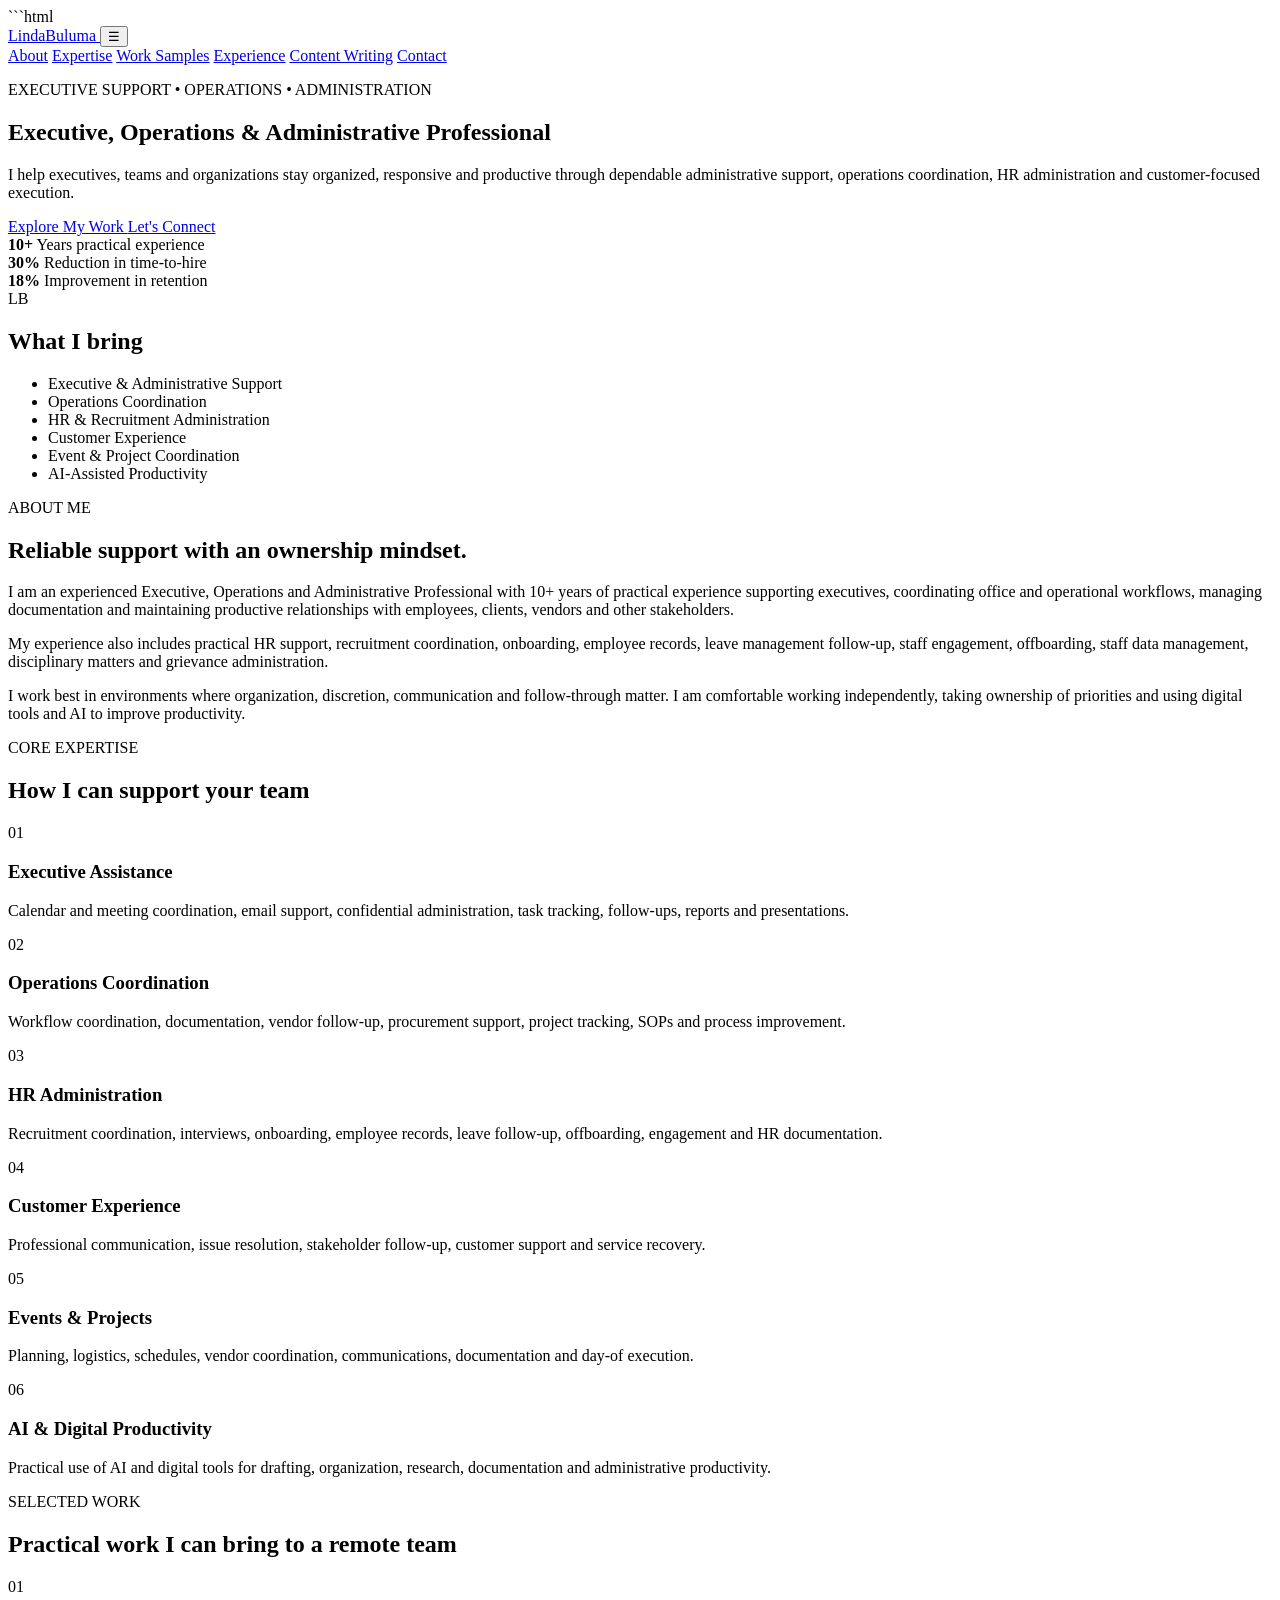
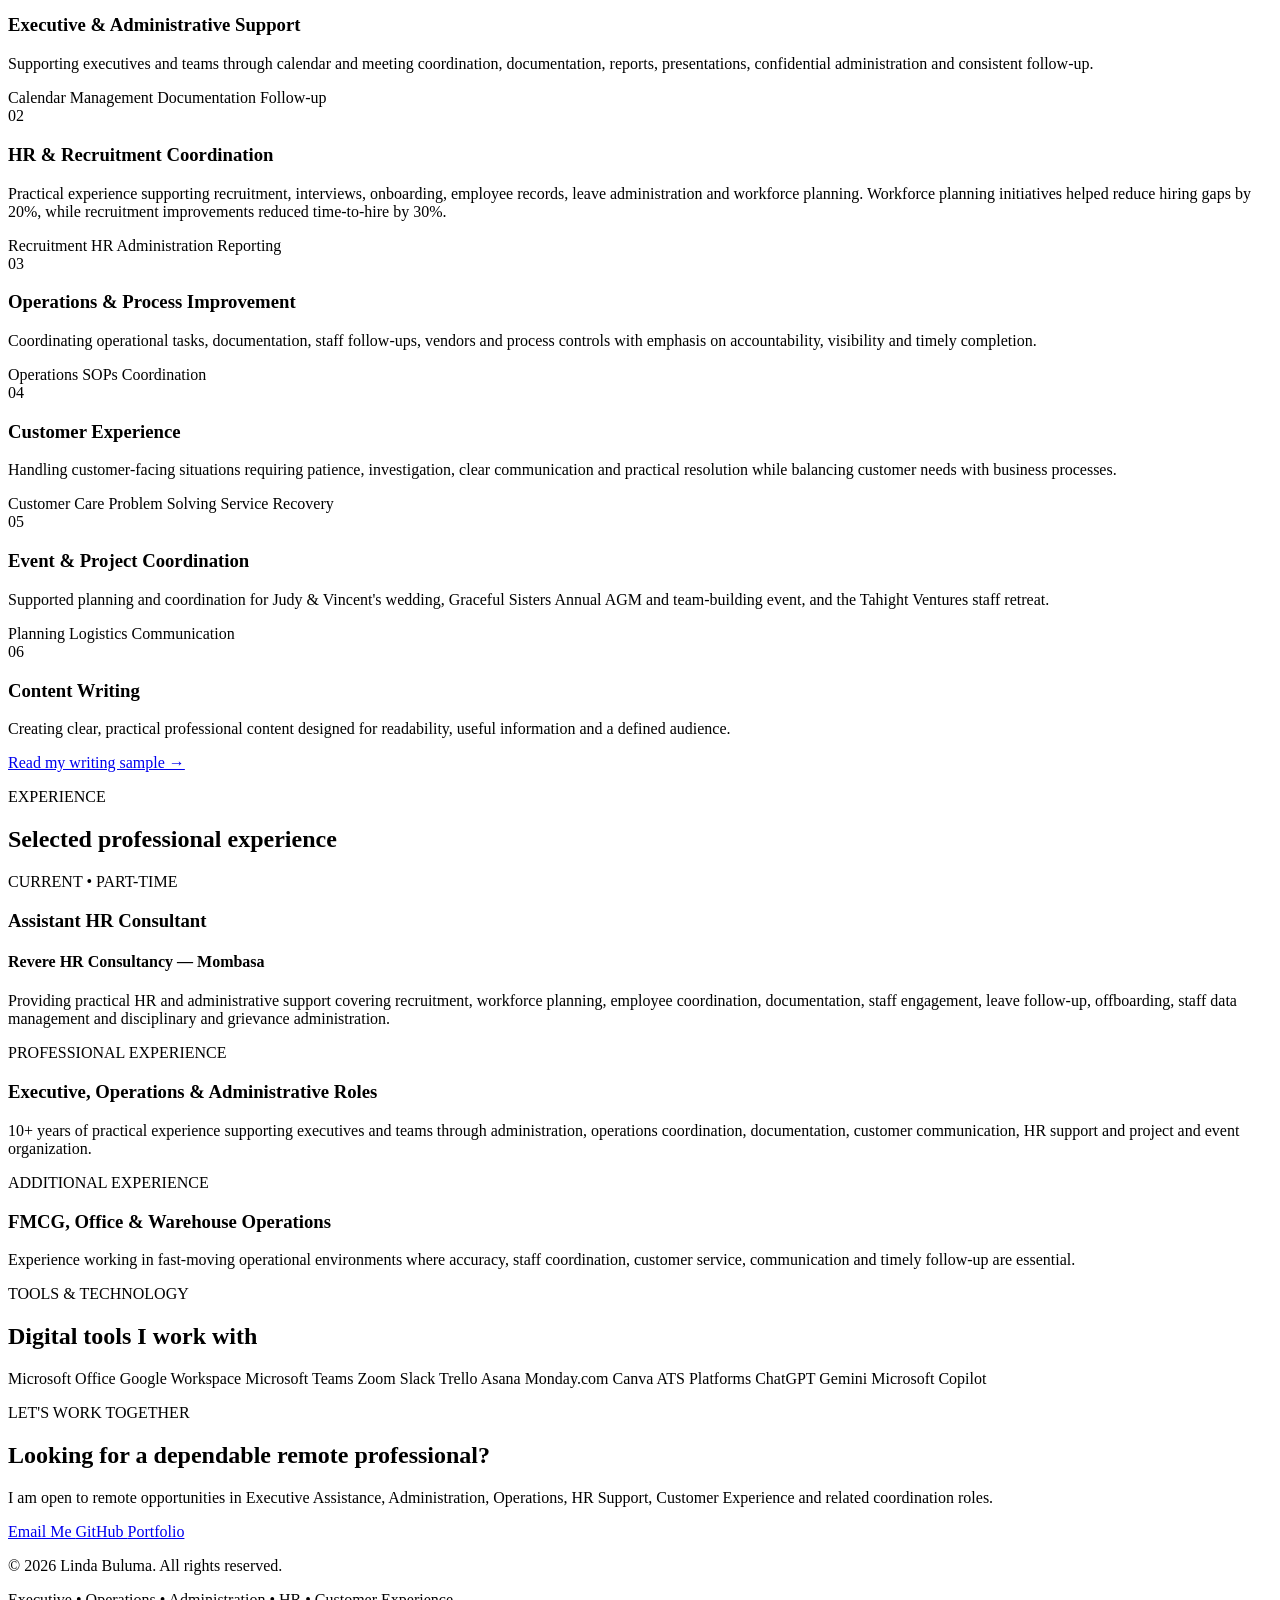
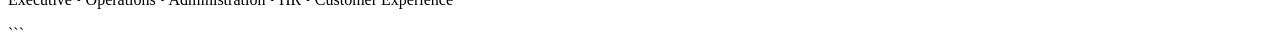
==== index.html @ 34885c35 "Main Portfolio This commit adds a new HTML file for Linda Buluma's professional portfolio, including" ====
```html
<!DOCTYPE html>
<html lang="en">
<head>
  <meta charset="UTF-8">
  <meta name="viewport" content="width=device-width, initial-scale=1.0">

  <meta name="description" content="Linda Buluma — Executive, Operations and Administrative Professional with 10+ years of practical experience in executive support, administration, HR coordination, operations and customer experience.">

  <meta name="author" content="Linda Buluma">

  <title>Linda Buluma | Executive, Operations & Administrative Professional</title>

  <link rel="stylesheet" href="style.css">
</head>

<body>

<header class="site-header">

  <nav class="nav container">

    <a href="index.html" class="logo">
      Linda<span>Buluma</span>
    </a>

    <button class="menu-toggle" aria-label="Open navigation">
      ☰
    </button>

    <div class="nav-links">

      <a href="#about">About</a>

      <a href="#expertise">Expertise</a>

      <a href="#work">Work Samples</a>

      <a href="#experience">Experience</a>

      <a href="content-writing.html">Content Writing</a>

      <a href="#contact" class="nav-cta">Contact</a>

    </div>

  </nav>

</header>


<main>

<!-- HERO -->

<section class="hero">

  <div class="container hero-grid">

    <div class="hero-content">

      <p class="eyebrow">
        EXECUTIVE SUPPORT • OPERATIONS • ADMINISTRATION
      </p>

      <h1>
        Executive, Operations & Administrative Professional
      </h1>

      <p class="hero-text">

        I help executives, teams and organizations stay organized,
        responsive and productive through dependable administrative
        support, operations coordination, HR administration and
        customer-focused execution.

      </p>

      <div class="button-row">

        <a href="#work" class="btn primary">
          Explore My Work
        </a>

        <a href="#contact" class="btn secondary">
          Let's Connect
        </a>

      </div>


      <div class="hero-stats">

        <div>
          <strong>10+</strong>
          <span>Years practical experience</span>
        </div>

        <div>
          <strong>30%</strong>
          <span>Reduction in time-to-hire</span>
        </div>

        <div>
          <strong>18%</strong>
          <span>Improvement in retention</span>
        </div>

      </div>

    </div>


    <div class="hero-card">

      <div class="profile-mark">
        LB
      </div>

      <h2>
        What I bring
      </h2>

      <ul class="check-list">

        <li>Executive & Administrative Support</li>

        <li>Operations Coordination</li>

        <li>HR & Recruitment Administration</li>

        <li>Customer Experience</li>

        <li>Event & Project Coordination</li>

        <li>AI-Assisted Productivity</li>

      </ul>

    </div>

  </div>

</section>


<!-- ABOUT -->

<section id="about" class="section">

  <div class="container two-column">

    <div>

      <p class="eyebrow">
        ABOUT ME
      </p>

      <h2>
        Reliable support with an ownership mindset.
      </h2>

    </div>


    <div class="prose">

      <p>

        I am an experienced Executive, Operations and Administrative
        Professional with 10+ years of practical experience supporting
        executives, coordinating office and operational workflows,
        managing documentation and maintaining productive relationships
        with employees, clients, vendors and other stakeholders.

      </p>

      <p>

        My experience also includes practical HR support, recruitment
        coordination, onboarding, employee records, leave management
        follow-up, staff engagement, offboarding, staff data management,
        disciplinary matters and grievance administration.

      </p>

      <p>

        I work best in environments where organization, discretion,
        communication and follow-through matter. I am comfortable
        working independently, taking ownership of priorities and using
        digital tools and AI to improve productivity.

      </p>

    </div>

  </div>

</section>


<!-- EXPERTISE -->

<section id="expertise" class="section alt">

  <div class="container">

    <p class="eyebrow">
      CORE EXPERTISE
    </p>

    <h2>
      How I can support your team
    </h2>


    <div class="cards">


      <article class="card">

        <span class="card-number">01</span>

        <h3>
          Executive Assistance
        </h3>

        <p>

          Calendar and meeting coordination, email support,
          confidential administration, task tracking, follow-ups,
          reports and presentations.

        </p>

      </article>


      <article class="card">

        <span class="card-number">02</span>

        <h3>
          Operations Coordination
        </h3>

        <p>

          Workflow coordination, documentation, vendor follow-up,
          procurement support, project tracking, SOPs and process
          improvement.

        </p>

      </article>


      <article class="card">

        <span class="card-number">03</span>

        <h3>
          HR Administration
        </h3>

        <p>

          Recruitment coordination, interviews, onboarding,
          employee records, leave follow-up, offboarding,
          engagement and HR documentation.

        </p>

      </article>


      <article class="card">

        <span class="card-number">04</span>

        <h3>
          Customer Experience
        </h3>

        <p>

          Professional communication, issue resolution,
          stakeholder follow-up, customer support and service
          recovery.

        </p>

      </article>


      <article class="card">

        <span class="card-number">05</span>

        <h3>
          Events & Projects
        </h3>

        <p>

          Planning, logistics, schedules, vendor coordination,
          communications, documentation and day-of execution.

        </p>

      </article>


      <article class="card">

        <span class="card-number">06</span>

        <h3>
          AI & Digital Productivity
        </h3>

        <p>

          Practical use of AI and digital tools for drafting,
          organization, research, documentation and administrative
          productivity.

        </p>

      </article>

    </div>

  </div>

</section>


<!-- WORK SAMPLES -->

<section id="work" class="section">

  <div class="container">

    <p class="eyebrow">
      SELECTED WORK
    </p>

    <h2>
      Practical work I can bring to a remote team
    </h2>


    <div class="work-grid">


      <article class="work-card">

        <span class="work-number">
          01
        </span>

        <h3>
          Executive & Administrative Support
        </h3>

        <p>

          Supporting executives and teams through calendar and meeting
          coordination, documentation, reports, presentations,
          confidential administration and consistent follow-up.

        </p>

        <div class="tags">

          <span>Calendar Management</span>
          <span>Documentation</span>
          <span>Follow-up</span>

        </div>

      </article>


      <article class="work-card">

        <span class="work-number">
          02
        </span>

        <h3>
          HR & Recruitment Coordination
        </h3>

        <p>

          Practical experience supporting recruitment, interviews,
          onboarding, employee records, leave administration and
          workforce planning.

          Workforce planning initiatives helped reduce hiring gaps
          by 20%, while recruitment improvements reduced
          time-to-hire by 30%.

        </p>

        <div class="tags">

          <span>Recruitment</span>
          <span>HR Administration</span>
          <span>Reporting</span>

        </div>

      </article>


      <article class="work-card">

        <span class="work-number">
          03
        </span>

        <h3>
          Operations & Process Improvement
        </h3>

        <p>

          Coordinating operational tasks, documentation, staff
          follow-ups, vendors and process controls with emphasis
          on accountability, visibility and timely completion.

        </p>

        <div class="tags">

          <span>Operations</span>
          <span>SOPs</span>
          <span>Coordination</span>

        </div>

      </article>


      <article class="work-card">

        <span class="work-number">
          04
        </span>

        <h3>
          Customer Experience
        </h3>

        <p>

          Handling customer-facing situations requiring patience,
          investigation, clear communication and practical
          resolution while balancing customer needs with
          business processes.

        </p>

        <div class="tags">

          <span>Customer Care</span>
          <span>Problem Solving</span>
          <span>Service Recovery</span>

        </div>

      </article>


      <article class="work-card">

        <span class="work-number">
          05
        </span>

        <h3>
          Event & Project Coordination
        </h3>

        <p>

          Supported planning and coordination for Judy & Vincent's
          wedding, Graceful Sisters Annual AGM and team-building
          event, and the Tahight Ventures staff retreat.

        </p>

        <div class="tags">

          <span>Planning</span>
          <span>Logistics</span>
          <span>Communication</span>

        </div>

      </article>


      <article class="work-card">

        <span class="work-number">
          06
        </span>

        <h3>
          Content Writing
        </h3>

        <p>

          Creating clear, practical professional content designed
          for readability, useful information and a defined
          audience.

        </p>

        <a href="content-writing.html" class="text-link">
          Read my writing sample →
        </a>

      </article>


    </div>

  </div>

</section>


<!-- EXPERIENCE -->

<section id="experience" class="section alt">

  <div class="container">

    <p class="eyebrow">
      EXPERIENCE
    </p>

    <h2>
      Selected professional experience
    </h2>


    <div class="timeline">


      <article class="timeline-item">

        <div class="timeline-dot"></div>

        <div>

          <span class="date">
            CURRENT • PART-TIME
          </span>

          <h3>
            Assistant HR Consultant
          </h3>

          <h4>
            Revere HR Consultancy — Mombasa
          </h4>

          <p>

            Providing practical HR and administrative support covering
            recruitment, workforce planning, employee coordination,
            documentation, staff engagement, leave follow-up,
            offboarding, staff data management and disciplinary and
            grievance administration.

          </p>

        </div>

      </article>


      <article class="timeline-item">

        <div class="timeline-dot"></div>

        <div>

          <span class="date">
            PROFESSIONAL EXPERIENCE
          </span>

          <h3>
            Executive, Operations & Administrative Roles
          </h3>

          <p>

            10+ years of practical experience supporting executives
            and teams through administration, operations coordination,
            documentation, customer communication, HR support and
            project and event organization.

          </p>

        </div>

      </article>


      <article class="timeline-item">

        <div class="timeline-dot"></div>

        <div>

          <span class="date">
            ADDITIONAL EXPERIENCE
          </span>

          <h3>
            FMCG, Office & Warehouse Operations
          </h3>

          <p>

            Experience working in fast-moving operational environments
            where accuracy, staff coordination, customer service,
            communication and timely follow-up are essential.

          </p>

        </div>

      </article>


    </div>

  </div>

</section>


<!-- TOOLS -->

<section class="section">

  <div class="container">

    <p class="eyebrow">
      TOOLS & TECHNOLOGY
    </p>

    <h2>
      Digital tools I work with
    </h2>


    <div class="tool-list">

      <span>Microsoft Office</span>

      <span>Google Workspace</span>

      <span>Microsoft Teams</span>

      <span>Zoom</span>

      <span>Slack</span>

      <span>Trello</span>

      <span>Asana</span>

      <span>Monday.com</span>

      <span>Canva</span>

      <span>ATS Platforms</span>

      <span>ChatGPT</span>

      <span>Gemini</span>

      <span>Microsoft Copilot</span>

    </div>

  </div>

</section>


<!-- CONTACT -->

<section id="contact" class="contact-section">

  <div class="container contact-box">

    <div>

      <p class="eyebrow">
        LET'S WORK TOGETHER
      </p>

      <h2>
        Looking for a dependable remote professional?
      </h2>

      <p>

        I am open to remote opportunities in Executive Assistance,
        Administration, Operations, HR Support, Customer Experience
        and related coordination roles.

      </p>

    </div>


    <div class="contact-actions">

      <!-- Replace the email below with your actual professional email -->

      <a
        href="mailto:YOUR-EMAIL@example.com"
        class="btn primary"
      >
        Email Me
      </a>

      <a
        href="https://github.com/delightbuluma-byte"
        target="_blank"
        rel="noopener"
        class="btn secondary light"
      >
        GitHub
      </a>

      <a
        href="https://delightbuluma-byte.github.io/"
        target="_blank"
        rel="noopener"
        class="btn secondary light"
      >
        Portfolio
      </a>

    </div>

  </div>

</section>

</main>


<footer>

  <div class="container footer-inner">

    <p>
      © 2026 Linda Buluma. All rights reserved.
    </p>

    <p>
      Executive • Operations • Administration • HR • Customer Experience
    </p>

  </div>

</footer>


<script>

const menuToggle = document.querySelector(".menu-toggle");

const navLinks = document.querySelector(".nav-links");

menuToggle.addEventListener("click", function () {

  navLinks.classList.toggle("open");

});


document.querySelectorAll(".nav-links a").forEach(function(link) {

  link.addEventListener("click", function() {

    navLinks.classList.remove("open");

  });

});

</script>


</body>
</html>
```
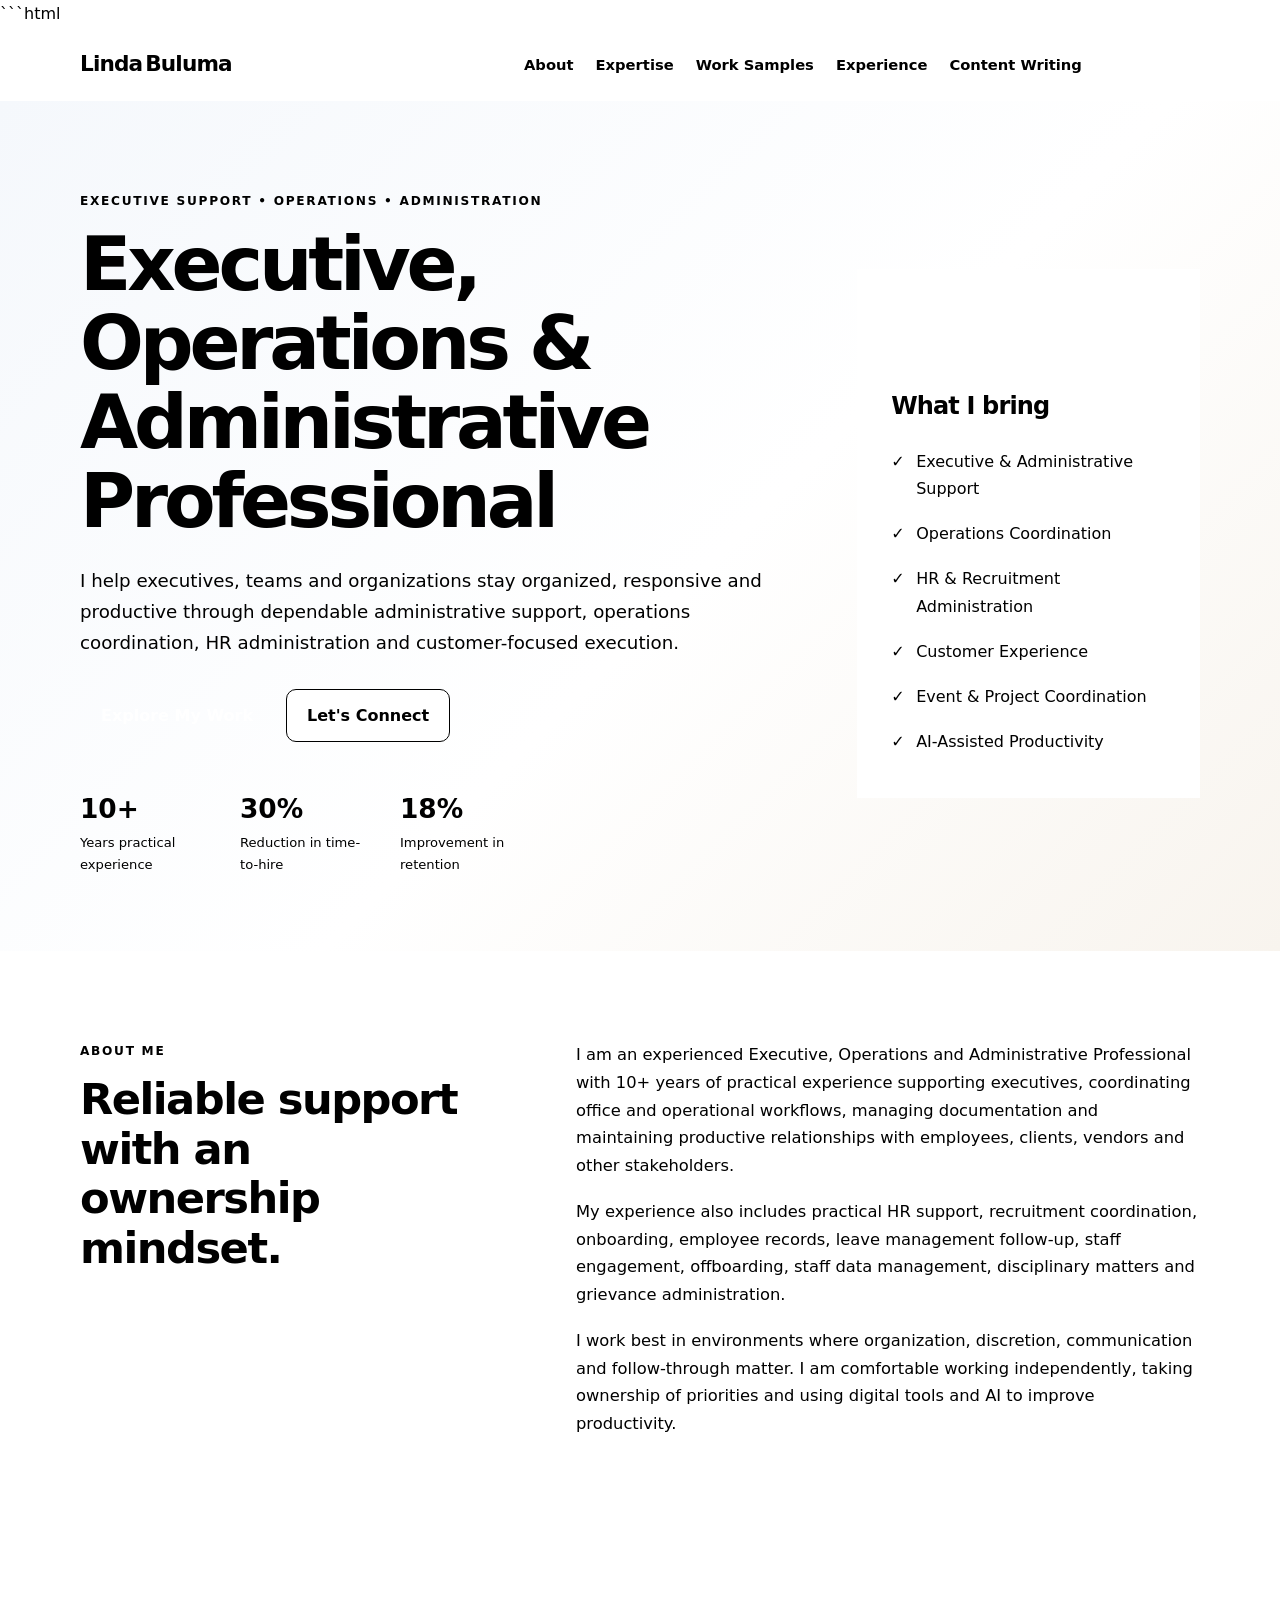
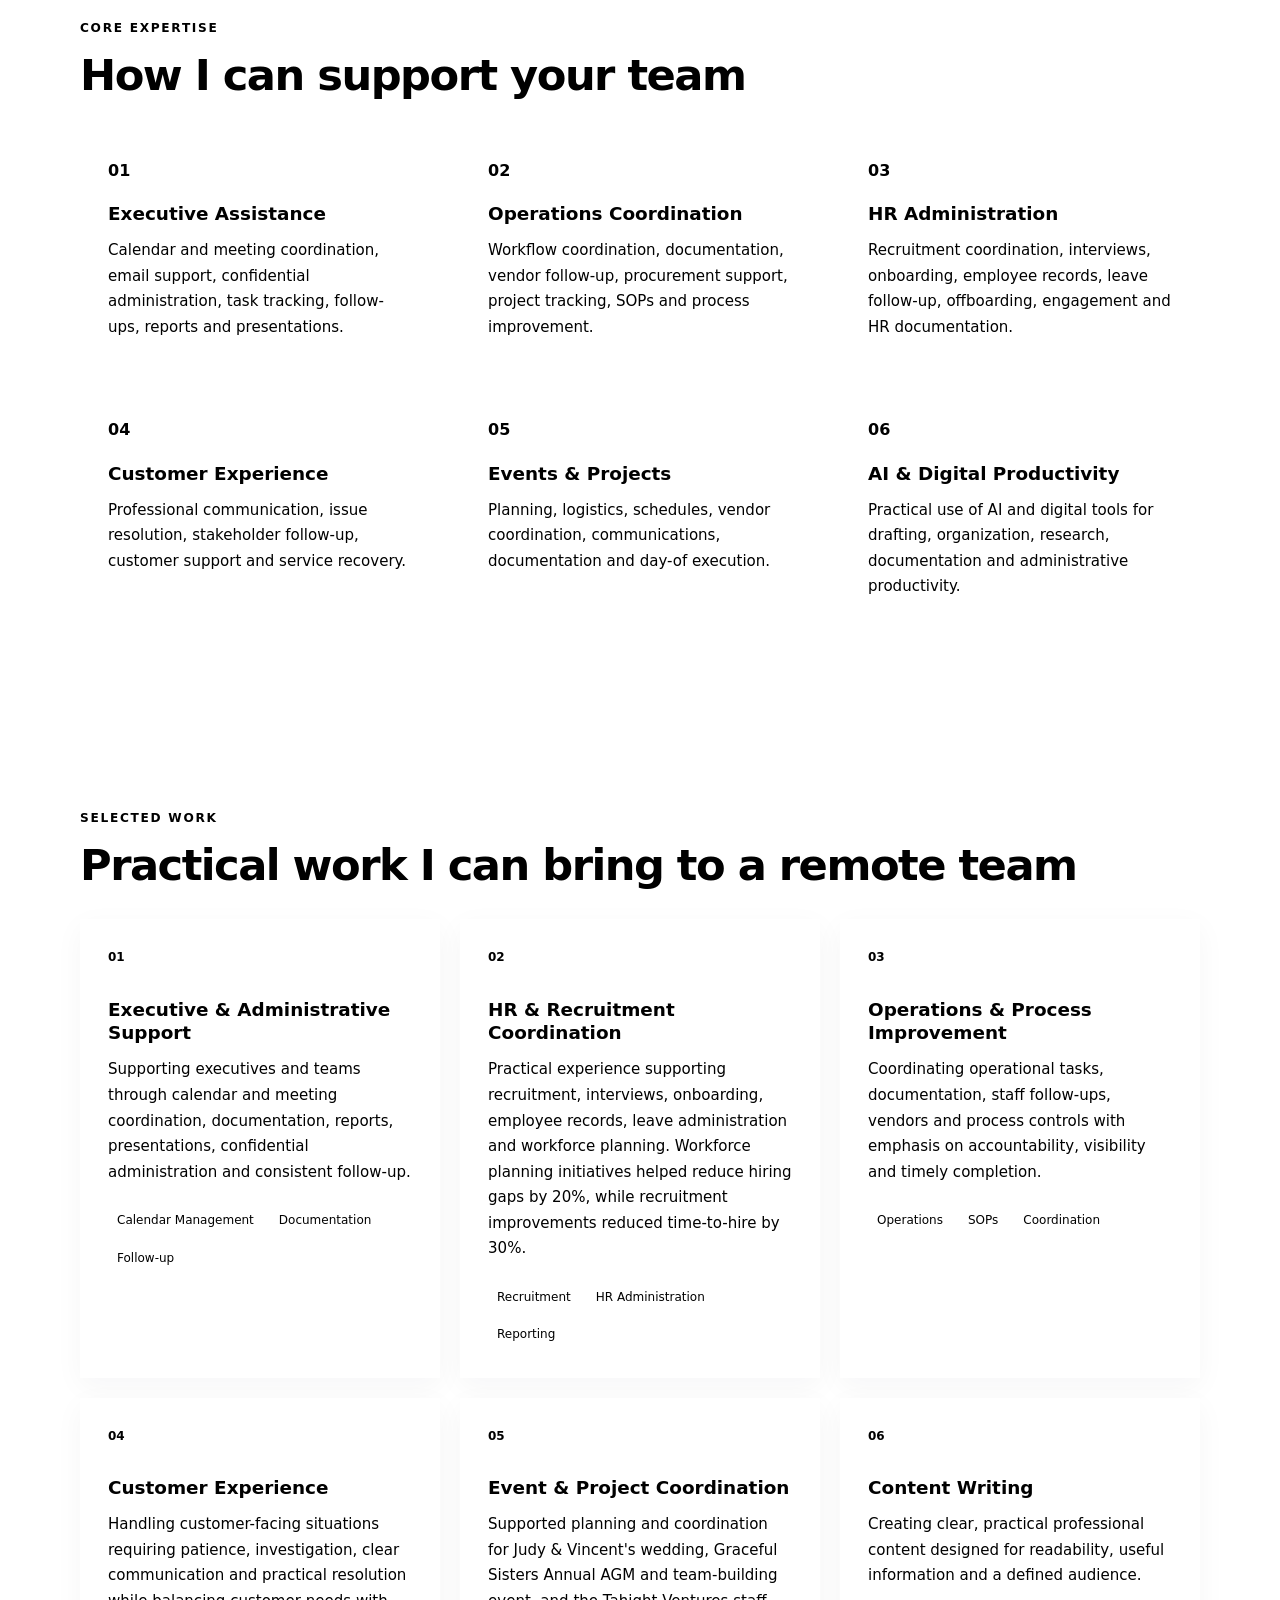
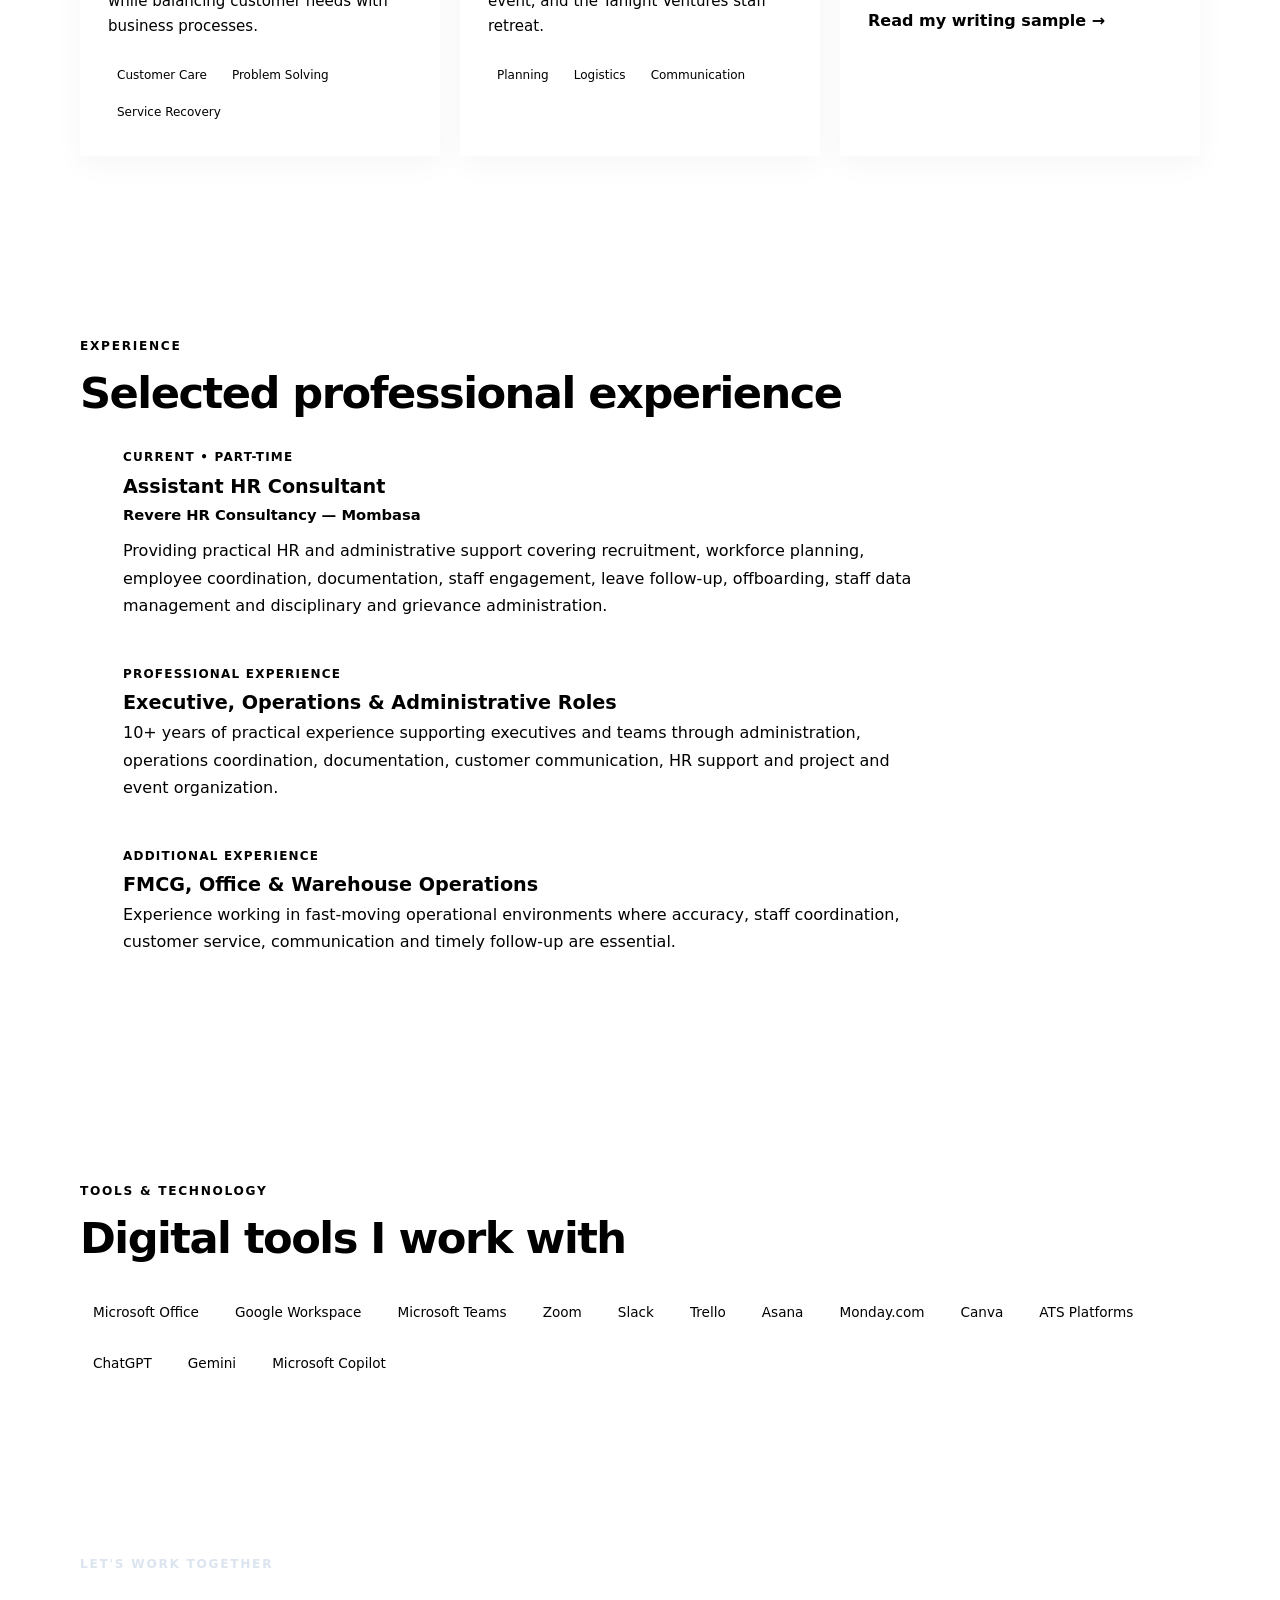
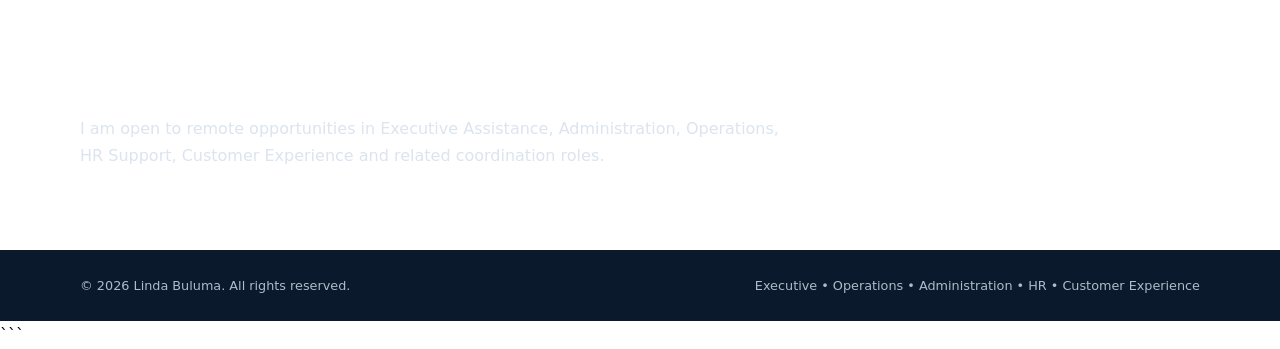
==== commit 4b2b9ac0: "Update email link to new address" ====
--- a/index.html
+++ b/index.html
@@ -732,7 +732,7 @@
       <!-- Replace the email below with your actual professional email -->
 
       <a
-        href="mailto:YOUR-EMAIL@example.com"
+        href="mailto:delightbuluma@gmail.com"
         class="btn primary"
       >
         Email Me
--- a/style.css
+++ b/style.css
@@ -0,0 +1,1247 @@
+```css
+/* =========================================
+   LINDA BULUMA PROFESSIONAL PORTFOLIO
+   GitHub Pages Ready
+========================================= */
+
+
+:root {
+
+  --navy: #10233f;
+
+  --blue: #1f4e79;
+
+  --accent: #c49a5a;
+
+  --ink: #172033;
+
+  --muted: #647084;
+
+  --light: #f5f7fa;
+
+  --white: #ffffff;
+
+  --border: #e4e8ee;
+
+  --shadow:
+    0 18px 50px rgba(16, 35, 63, 0.09);
+
+  --radius: 18px;
+
+}
+
+
+/* RESET */
+
+* {
+
+  box-sizing: border-box;
+
+  margin: 0;
+
+  padding: 0;
+
+}
+
+
+html {
+
+  scroll-behavior: smooth;
+
+}
+
+
+body {
+
+  font-family:
+    Inter,
+    ui-sans-serif,
+    system-ui,
+    -apple-system,
+    BlinkMacSystemFont,
+    "Segoe UI",
+    sans-serif;
+
+  color: var(--ink);
+
+  background: var(--white);
+
+  line-height: 1.7;
+
+}
+
+
+a {
+
+  color: inherit;
+
+  text-decoration: none;
+
+}
+
+
+.container {
+
+  width: min(
+    1120px,
+    calc(100% - 40px)
+  );
+
+  margin: 0 auto;
+
+}
+
+
+/* HEADER */
+
+.site-header {
+
+  position: sticky;
+
+  top: 0;
+
+  z-index: 100;
+
+  background:
+    rgba(255, 255, 255, 0.96);
+
+  backdrop-filter: blur(12px);
+
+  border-bottom:
+    1px solid var(--border);
+
+}
+
+
+.nav {
+
+  min-height: 74px;
+
+  display: flex;
+
+  align-items: center;
+
+  justify-content: space-between;
+
+  gap: 25px;
+
+}
+
+
+.logo {
+
+  font-size: 1.35rem;
+
+  font-weight: 800;
+
+  letter-spacing: -.04em;
+
+  color: var(--navy);
+
+}
+
+
+.logo span {
+
+  color: var(--accent);
+
+  margin-left: 3px;
+
+}
+
+
+.nav-links {
+
+  display: flex;
+
+  align-items: center;
+
+  gap: 22px;
+
+  font-size: .92rem;
+
+  font-weight: 600;
+
+}
+
+
+.nav-links a:hover {
+
+  color: var(--blue);
+
+}
+
+
+.nav-cta {
+
+  background: var(--navy);
+
+  color: white !important;
+
+  padding: 9px 16px;
+
+  border-radius: 999px;
+
+}
+
+
+.menu-toggle {
+
+  display: none;
+
+  background: none;
+
+  border: 0;
+
+  font-size: 1.5rem;
+
+  color: var(--navy);
+
+}
+
+
+/* HERO */
+
+.hero {
+
+  background:
+    linear-gradient(
+      135deg,
+      #f5f8fc 0%,
+      #ffffff 55%,
+      #f8f4ee 100%
+    );
+
+  padding: 90px 0 75px;
+
+}
+
+
+.hero-grid {
+
+  display: grid;
+
+  grid-template-columns:
+    1.35fr
+    .65fr;
+
+  gap: 65px;
+
+  align-items: center;
+
+}
+
+
+.eyebrow {
+
+  color: var(--blue);
+
+  font-weight: 800;
+
+  font-size: .76rem;
+
+  letter-spacing: .14em;
+
+  margin-bottom: 13px;
+
+}
+
+
+h1 {
+
+  color: var(--navy);
+
+  font-size:
+    clamp(
+      2.5rem,
+      6vw,
+      4.7rem
+    );
+
+  line-height: 1.05;
+
+  letter-spacing: -.055em;
+
+}
+
+
+h2 {
+
+  color: var(--navy);
+
+  font-size:
+    clamp(
+      1.9rem,
+      4vw,
+      2.7rem
+    );
+
+  line-height: 1.15;
+
+  letter-spacing: -.035em;
+
+  margin-bottom: 28px;
+
+}
+
+
+h3 {
+
+  color: var(--navy);
+
+  line-height: 1.3;
+
+}
+
+
+.hero-text {
+
+  max-width: 730px;
+
+  font-size: 1.14rem;
+
+  color: var(--muted);
+
+  margin: 25px 0 30px;
+
+}
+
+
+.button-row {
+
+  display: flex;
+
+  gap: 12px;
+
+  flex-wrap: wrap;
+
+}
+
+
+.btn {
+
+  display: inline-block;
+
+  padding: 12px 20px;
+
+  border-radius: 10px;
+
+  font-weight: 800;
+
+  border: 1px solid transparent;
+
+  transition: .2s ease;
+
+}
+
+
+.btn:hover {
+
+  transform:
+    translateY(-2px);
+
+}
+
+
+.primary {
+
+  background: var(--navy);
+
+  color: white;
+
+}
+
+
+.secondary {
+
+  background: white;
+
+  color: var(--navy);
+
+  border-color: var(--border);
+
+}
+
+
+.secondary.light {
+
+  background: transparent;
+
+  color: white;
+
+  border-color:
+    rgba(255,255,255,.35);
+
+}
+
+
+.hero-stats {
+
+  display: flex;
+
+  gap: 30px;
+
+  flex-wrap: wrap;
+
+  margin-top: 45px;
+
+}
+
+
+.hero-stats div {
+
+  display: flex;
+
+  flex-direction: column;
+
+}
+
+
+.hero-stats strong {
+
+  font-size: 1.65rem;
+
+  color: var(--navy);
+
+}
+
+
+.hero-stats span {
+
+  color: var(--muted);
+
+  font-size: .82rem;
+
+  max-width: 130px;
+
+}
+
+
+/* HERO CARD */
+
+.hero-card {
+
+  background: white;
+
+  border:
+    1px solid var(--border);
+
+  border-radius: var(--radius);
+
+  padding: 34px;
+
+  box-shadow: var(--shadow);
+
+}
+
+
+.profile-mark {
+
+  width: 70px;
+
+  height: 70px;
+
+  display: grid;
+
+  place-items: center;
+
+  border-radius: 50%;
+
+  background: var(--navy);
+
+  color: white;
+
+  font-weight: 900;
+
+  font-size: 1.25rem;
+
+  margin-bottom: 20px;
+
+}
+
+
+.hero-card h2 {
+
+  font-size: 1.5rem;
+
+  margin-bottom: 18px;
+
+}
+
+
+.check-list {
+
+  list-style: none;
+
+}
+
+
+.check-list li {
+
+  padding:
+    9px 0 9px 25px;
+
+  position: relative;
+
+  color: var(--muted);
+
+}
+
+
+.check-list li::before {
+
+  content: "✓";
+
+  position: absolute;
+
+  left: 0;
+
+  color: var(--accent);
+
+  font-weight: 900;
+
+}
+
+
+/* SECTIONS */
+
+.section {
+
+  padding: 90px 0;
+
+}
+
+
+.alt {
+
+  background: var(--light);
+
+}
+
+
+.two-column {
+
+  display: grid;
+
+  grid-template-columns:
+    .8fr
+    1.2fr;
+
+  gap: 80px;
+
+}
+
+
+.prose {
+
+  color: var(--muted);
+
+  font-size: 1.02rem;
+
+}
+
+
+.prose p + p {
+
+  margin-top: 18px;
+
+}
+
+
+/* EXPERTISE CARDS */
+
+.cards {
+
+  display: grid;
+
+  grid-template-columns:
+    repeat(3, 1fr);
+
+  gap: 20px;
+
+}
+
+
+.card {
+
+  background: white;
+
+  border:
+    1px solid var(--border);
+
+  border-radius: var(--radius);
+
+  padding: 28px;
+
+  min-height: 235px;
+
+}
+
+
+.card-number {
+
+  display: inline-block;
+
+  color: var(--accent);
+
+  font-weight: 900;
+
+  margin-bottom: 18px;
+
+}
+
+
+.card h3 {
+
+  margin-bottom: 12px;
+
+  font-size: 1.15rem;
+
+}
+
+
+.card p {
+
+  color: var(--muted);
+
+  font-size: .94rem;
+
+}
+
+
+/* WORK */
+
+.work-grid {
+
+  display: grid;
+
+  grid-template-columns:
+    repeat(3, 1fr);
+
+  gap: 20px;
+
+}
+
+
+.work-card {
+
+  background: white;
+
+  border:
+    1px solid var(--border);
+
+  border-radius: var(--radius);
+
+  padding: 28px;
+
+  min-height: 280px;
+
+  box-shadow:
+    0 8px 28px
+    rgba(16,35,63,.04);
+
+}
+
+
+.work-number {
+
+  color: var(--accent);
+
+  font-size: .75rem;
+
+  font-weight: 900;
+
+  display: block;
+
+  margin-bottom: 30px;
+
+}
+
+
+.work-card h3 {
+
+  margin-bottom: 12px;
+
+  font-size: 1.15rem;
+
+}
+
+
+.work-card p {
+
+  color: var(--muted);
+
+  font-size: .94rem;
+
+}
+
+
+.tags {
+
+  display: flex;
+
+  flex-wrap: wrap;
+
+  gap: 7px;
+
+  margin-top: 20px;
+
+}
+
+
+.tags span {
+
+  border:
+    1px solid var(--border);
+
+  background: #fff;
+
+  padding: 5px 9px;
+
+  border-radius: 999px;
+
+  font-size: .75rem;
+
+  color: var(--muted);
+
+}
+
+
+.text-link {
+
+  display: inline-block;
+
+  color: var(--blue);
+
+  font-weight: 800;
+
+  margin-top: 18px;
+
+}
+
+
+/* EXPERIENCE */
+
+.timeline {
+
+  max-width: 850px;
+
+  border-left:
+    2px solid var(--border);
+
+  margin-left: 8px;
+
+}
+
+
+.timeline-item {
+
+  position: relative;
+
+  padding:
+    0 0 45px 35px;
+
+}
+
+
+.timeline-dot {
+
+  position: absolute;
+
+  left: -8px;
+
+  top: 5px;
+
+  width: 14px;
+
+  height: 14px;
+
+  border-radius: 50%;
+
+  background: var(--accent);
+
+  border:
+    3px solid white;
+
+  box-shadow:
+    0 0 0 1px var(--border);
+
+}
+
+
+.timeline-item .date {
+
+  color: var(--accent);
+
+  font-size: .75rem;
+
+  font-weight: 900;
+
+  letter-spacing: .1em;
+
+}
+
+
+.timeline-item h3 {
+
+  margin-top: 7px;
+
+  margin-bottom: 3px;
+
+  font-size: 1.2rem;
+
+}
+
+
+.timeline-item h4 {
+
+  color: var(--blue);
+
+  font-size: .92rem;
+
+  margin-bottom: 10px;
+
+}
+
+
+.timeline-item p {
+
+  color: var(--muted);
+
+}
+
+
+/* TOOLS */
+
+.tool-list {
+
+  display: flex;
+
+  flex-wrap: wrap;
+
+  gap: 10px;
+
+}
+
+
+.tool-list span {
+
+  border:
+    1px solid var(--border);
+
+  background: var(--light);
+
+  padding:
+    9px 13px;
+
+  border-radius: 999px;
+
+  font-size: .85rem;
+
+  color: var(--ink);
+
+}
+
+
+/* CONTACT */
+
+.contact-section {
+
+  background: var(--navy);
+
+  color: white;
+
+  padding: 80px 0;
+
+}
+
+
+.contact-box {
+
+  display: flex;
+
+  justify-content: space-between;
+
+  align-items: center;
+
+  gap: 50px;
+
+}
+
+
+.contact-section h2 {
+
+  color: white;
+
+  max-width: 650px;
+
+}
+
+
+.contact-section p {
+
+  color: #dbe4ef;
+
+  max-width: 700px;
+
+}
+
+
+.contact-actions {
+
+  display: flex;
+
+  flex-wrap: wrap;
+
+  gap: 10px;
+
+  min-width: 250px;
+
+}
+
+
+/* FOOTER */
+
+footer {
+
+  background: #0b192d;
+
+  color: #aebbc9;
+
+  padding: 25px 0;
+
+  font-size: .8rem;
+
+}
+
+
+.footer-inner {
+
+  display: flex;
+
+  justify-content: space-between;
+
+  gap: 20px;
+
+}
+
+
+/* CONTENT ARTICLE */
+
+.article-page {
+
+  padding:
+    75px 0 100px;
+
+}
+
+
+.article-container {
+
+  max-width: 850px;
+
+}
+
+
+.article-container h1 {
+
+  font-size:
+    clamp(
+      2.4rem,
+      5vw,
+      4rem
+    );
+
+  max-width: 850px;
+
+}
+
+
+.article-meta {
+
+  display: flex;
+
+  flex-wrap: wrap;
+
+  gap: 10px;
+
+  color: var(--muted);
+
+  margin:
+    20px 0 40px;
+
+  font-size: .88rem;
+
+}
+
+
+.article-lead {
+
+  font-size: 1.2rem;
+
+  color: var(--muted);
+
+  border-left:
+    4px solid var(--accent);
+
+  padding-left: 22px;
+
+  margin-bottom: 45px;
+
+}
+
+
+.article-container h2 {
+
+  font-size: 1.75rem;
+
+  margin-top: 42px;
+
+  margin-bottom: 14px;
+
+}
+
+
+.article-container p {
+
+  color: #4f5c6d;
+
+  margin-bottom: 17px;
+
+}
+
+
+/* AUTHOR */
+
+.author-box {
+
+  display: flex;
+
+  gap: 20px;
+
+  align-items: flex-start;
+
+  background: var(--light);
+
+  border:
+    1px solid var(--border);
+
+  padding: 28px;
+
+  border-radius: var(--radius);
+
+  margin:
+    50px 0 30px;
+
+}
+
+
+.author-initials {
+
+  flex:
+    0 0 60px;
+
+  width: 60px;
+
+  height: 60px;
+
+  display: grid;
+
+  place-items: center;
+
+  border-radius: 50%;
+
+  background: var(--navy);
+
+  color: white;
+
+  font-weight: 900;
+
+}
+
+
+.author-box h3 {
+
+  margin-bottom: 7px;
+
+}
+
+
+.author-box p {
+
+  margin: 0;
+
+  font-size: .92rem;
+
+}
+
+
+/* STATIC NAVIGATION */
+
+.static-links {
+
+  margin-left: auto;
+
+}
+
+
+/* TABLET */
+
+@media (max-width: 900px) {
+
+  .hero-grid,
+  .two-column {
+
+    grid-template-columns: 1fr;
+
+    gap: 40px;
+
+  }
+
+
+  .cards,
+  .work-grid {
+
+    grid-template-columns:
+      repeat(2, 1fr);
+
+  }
+
+
+  .contact-box {
+
+    flex-direction: column;
+
+    align-items: flex-start;
+
+  }
+
+}
+
+
+/* MOBILE */
+
+@media (max-width: 680px) {
+
+  .container {
+
+    width:
+      min(
+        100% - 28px,
+        1120px
+      );
+
+  }
+
+
+  .nav {
+
+    min-height: 65px;
+
+  }
+
+
+  .menu-toggle {
+
+    display: block;
+
+  }
+
+
+  .nav-links {
+
+    display: none;
+
+    position: absolute;
+
+    top: 65px;
+
+    left: 0;
+
+    right: 0;
+
+    background: white;
+
+    border-bottom:
+      1px solid var(--border);
+
+    padding: 20px;
+
+    flex-direction: column;
+
+    align-items: stretch;
+
+  }
+
+
+  .nav-links.open {
+
+    display: flex;
+
+  }
+
+
+  .nav-links a {
+
+    padding: 7px 0;
+
+  }
+
+
+  .hero {
+
+    padding: 60px 0;
+
+  }
+
+
+  .section {
+
+    padding: 65px 0;
+
+  }
+
+
+  .cards,
+  .work-grid {
+
+    grid-template-columns: 1fr;
+
+  }
+
+
+  .hero-stats {
+
+    gap: 18px;
+
+  }
+
+
+  .footer-inner {
+
+    flex-direction: column;
+
+  }
+
+
+  .author-box {
+
+    flex-direction: column;
+
+  }
+
+
+  .static-links {
+
+    display: flex;
+
+    position: static;
+
+    padding: 0;
+
+    border: 0;
+
+  }
+
+}
+```
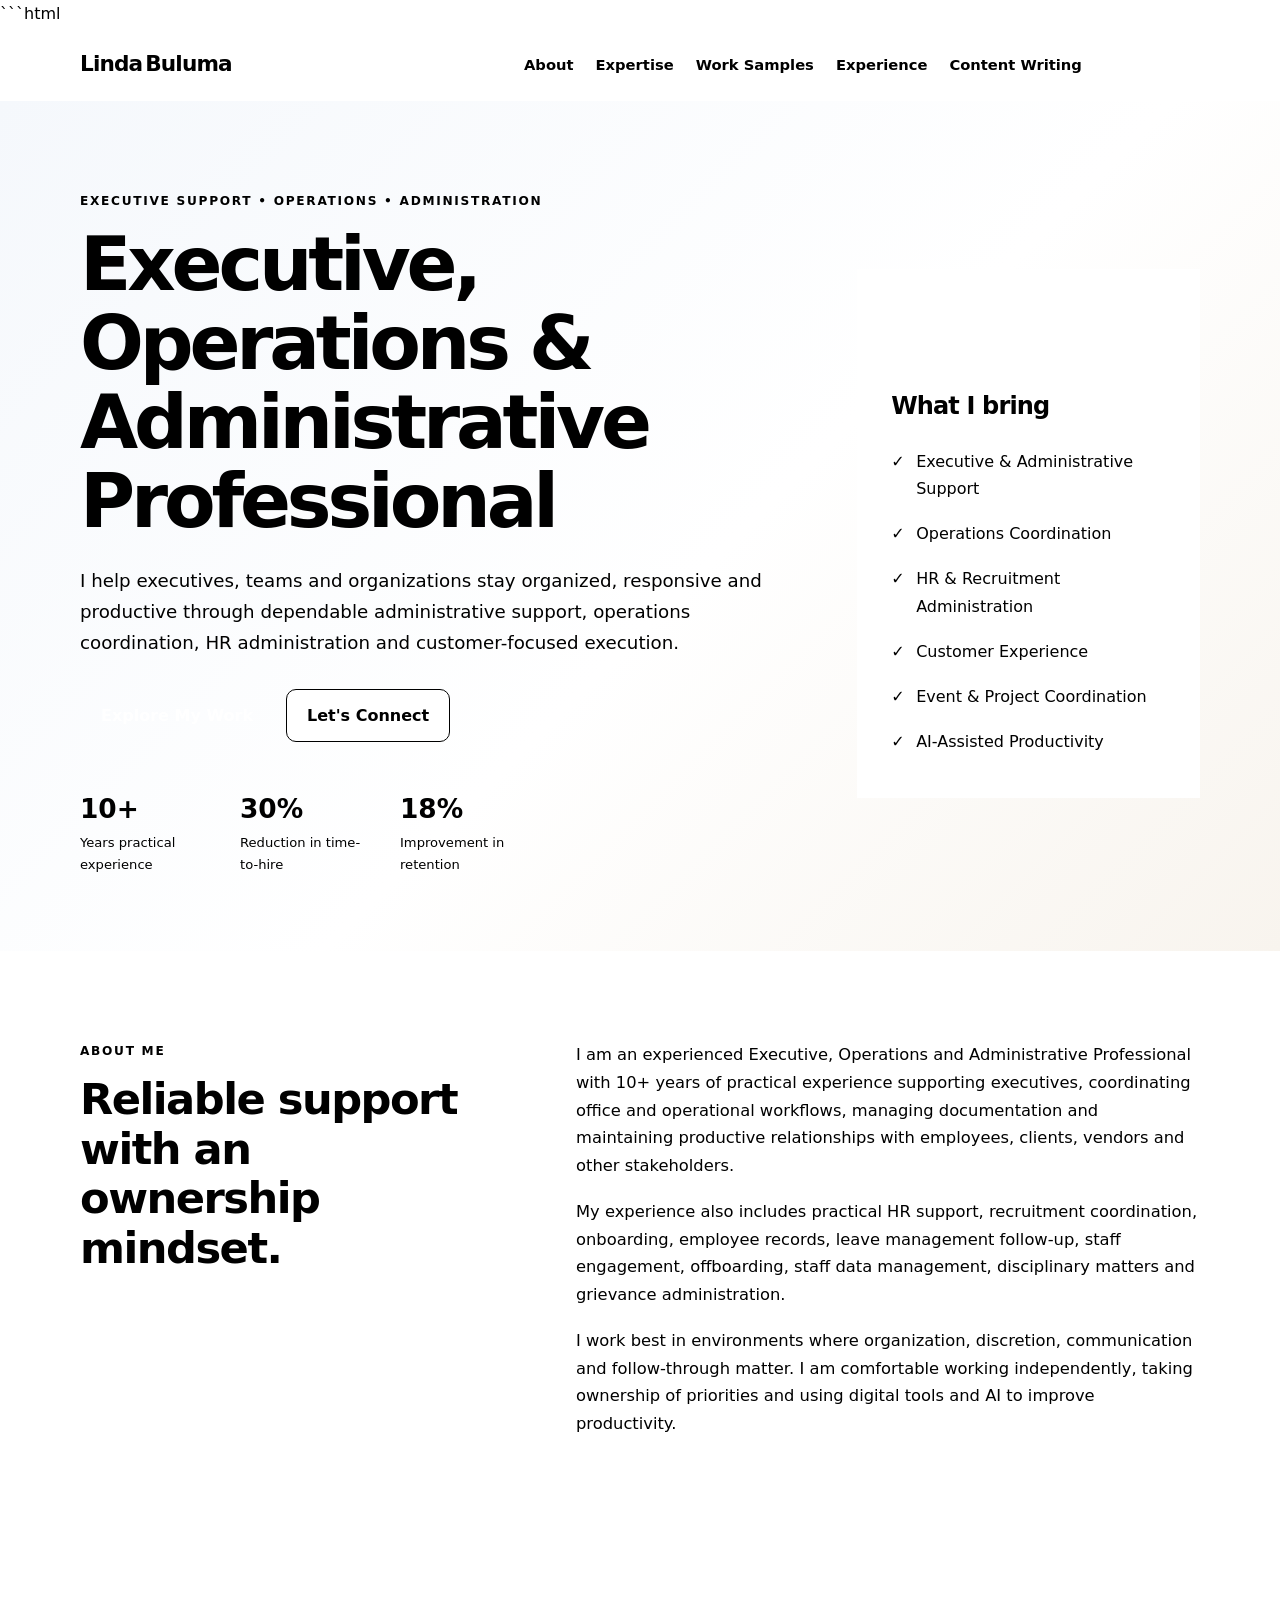
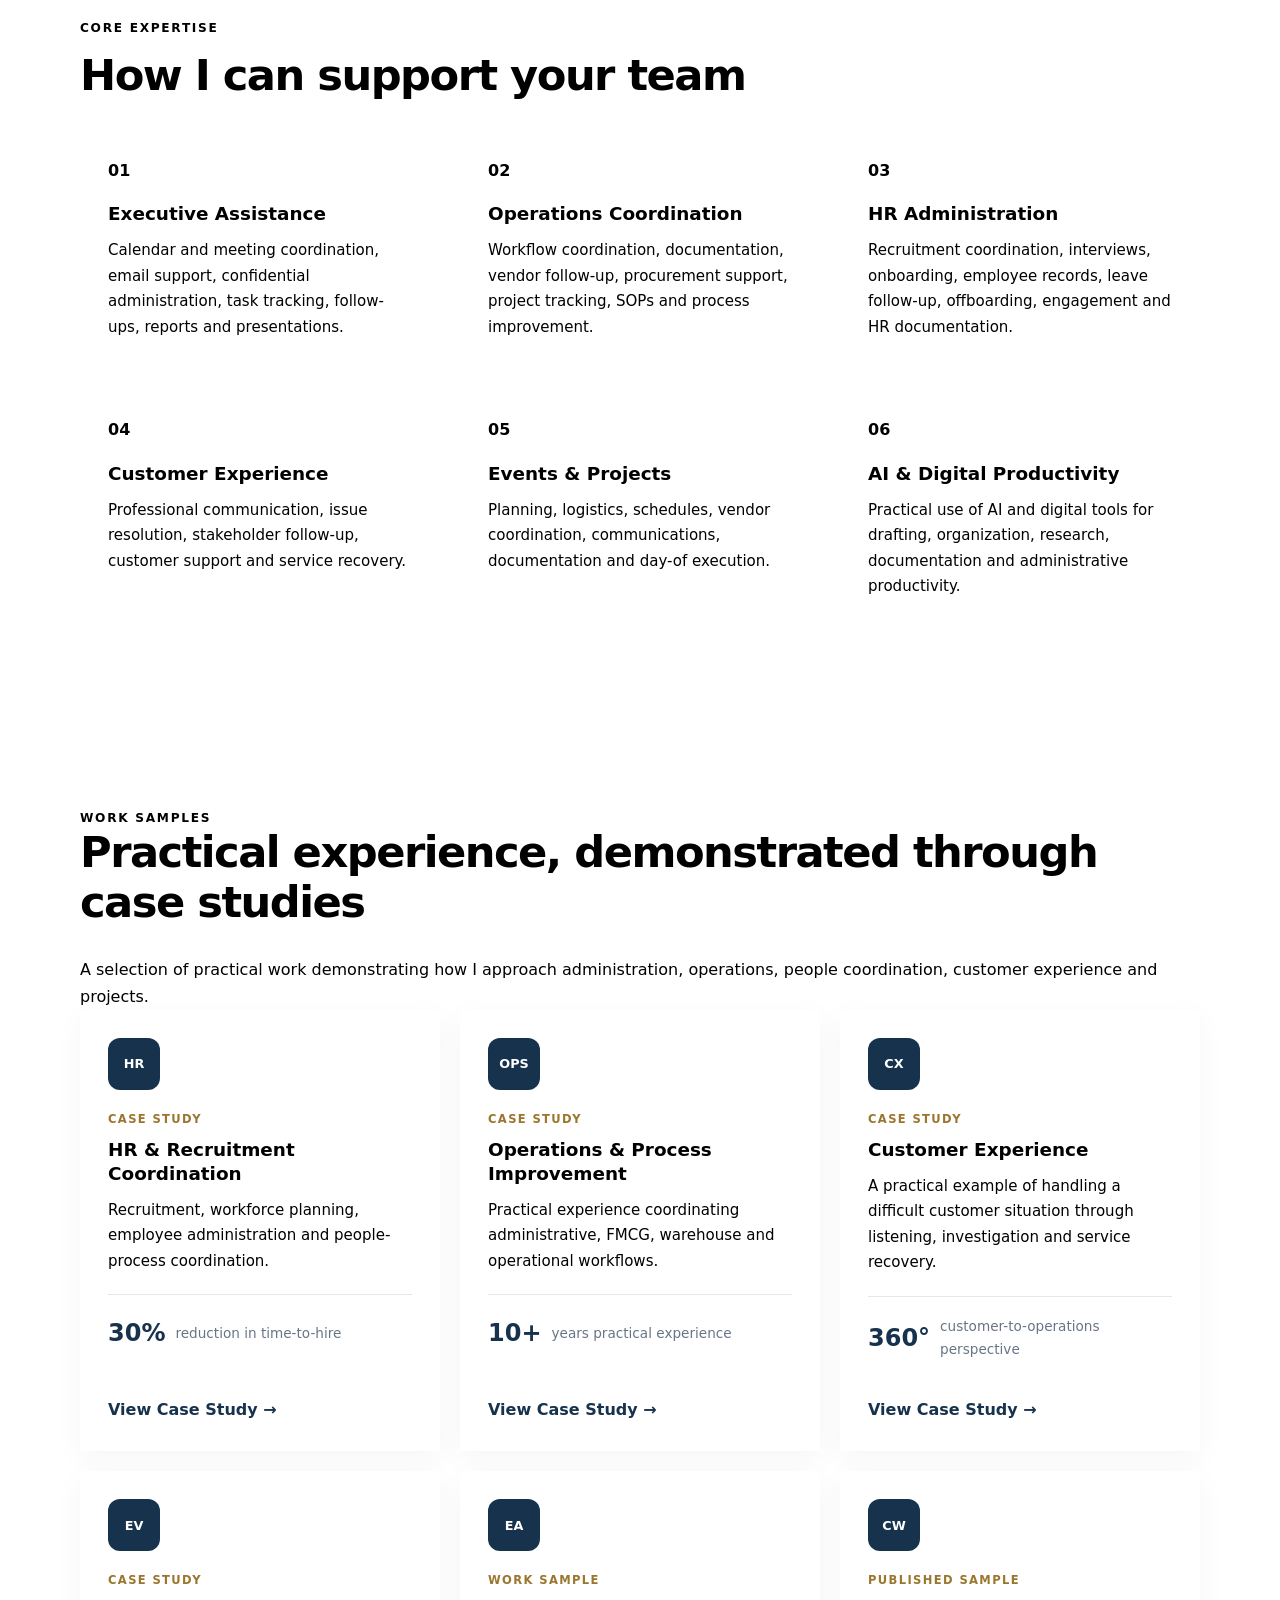
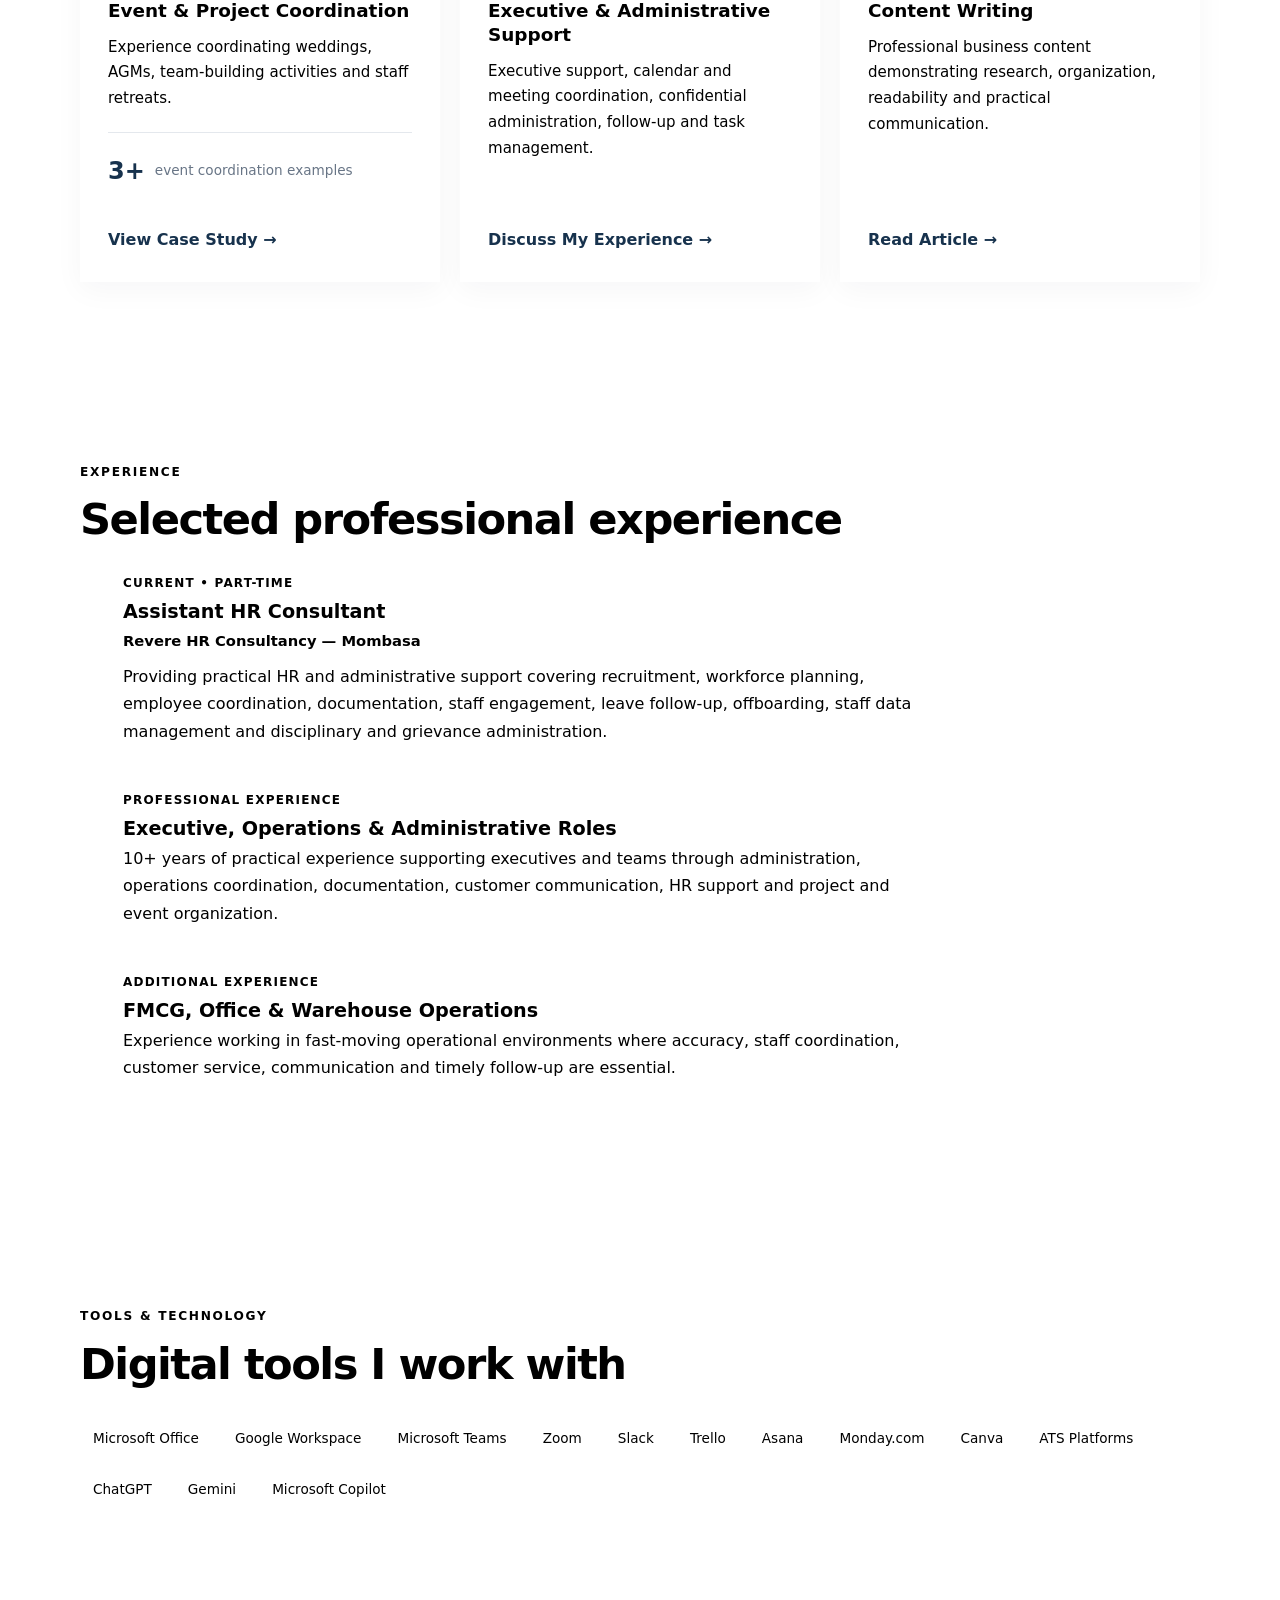
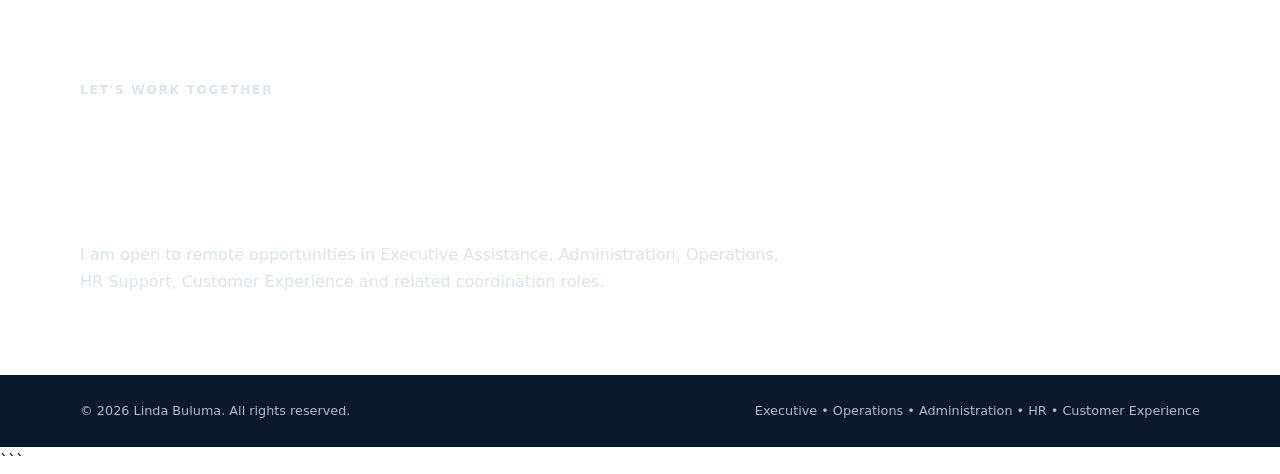
==== commit 542f09ea: "Revamp work section with detailed case studies Updated the work section to include detailed case stu" ====
--- a/index.html
+++ b/index.html
@@ -339,203 +339,7 @@
 
 <!-- WORK SAMPLES -->
 
-<section id="work" class="section">
-
-  <div class="container">
-
-    <p class="eyebrow">
-      SELECTED WORK
-    </p>
-
-    <h2>
-      Practical work I can bring to a remote team
-    </h2>
-
-
-    <div class="work-grid">
-
-
-      <article class="work-card">
-
-        <span class="work-number">
-          01
-        </span>
-
-        <h3>
-          Executive & Administrative Support
-        </h3>
-
-        <p>
-
-          Supporting executives and teams through calendar and meeting
-          coordination, documentation, reports, presentations,
-          confidential administration and consistent follow-up.
-
-        </p>
-
-        <div class="tags">
-
-          <span>Calendar Management</span>
-          <span>Documentation</span>
-          <span>Follow-up</span>
-
-        </div>
-
-      </article>
-
-
-      <article class="work-card">
-
-        <span class="work-number">
-          02
-        </span>
-
-        <h3>
-          HR & Recruitment Coordination
-        </h3>
-
-        <p>
-
-          Practical experience supporting recruitment, interviews,
-          onboarding, employee records, leave administration and
-          workforce planning.
-
-          Workforce planning initiatives helped reduce hiring gaps
-          by 20%, while recruitment improvements reduced
-          time-to-hire by 30%.
-
-        </p>
-
-        <div class="tags">
-
-          <span>Recruitment</span>
-          <span>HR Administration</span>
-          <span>Reporting</span>
-
-        </div>
-
-      </article>
-
-
-      <article class="work-card">
-
-        <span class="work-number">
-          03
-        </span>
-
-        <h3>
-          Operations & Process Improvement
-        </h3>
-
-        <p>
-
-          Coordinating operational tasks, documentation, staff
-          follow-ups, vendors and process controls with emphasis
-          on accountability, visibility and timely completion.
-
-        </p>
-
-        <div class="tags">
-
-          <span>Operations</span>
-          <span>SOPs</span>
-          <span>Coordination</span>
-
-        </div>
-
-      </article>
-
-
-      <article class="work-card">
-
-        <span class="work-number">
-          04
-        </span>
-
-        <h3>
-          Customer Experience
-        </h3>
-
-        <p>
-
-          Handling customer-facing situations requiring patience,
-          investigation, clear communication and practical
-          resolution while balancing customer needs with
-          business processes.
-
-        </p>
-
-        <div class="tags">
-
-          <span>Customer Care</span>
-          <span>Problem Solving</span>
-          <span>Service Recovery</span>
-
-        </div>
-
-      </article>
-
-
-      <article class="work-card">
-
-        <span class="work-number">
-          05
-        </span>
-
-        <h3>
-          Event & Project Coordination
-        </h3>
-
-        <p>
-
-          Supported planning and coordination for Judy & Vincent's
-          wedding, Graceful Sisters Annual AGM and team-building
-          event, and the Tahight Ventures staff retreat.
-
-        </p>
-
-        <div class="tags">
-
-          <span>Planning</span>
-          <span>Logistics</span>
-          <span>Communication</span>
-
-        </div>
-
-      </article>
-
-
-      <article class="work-card">
-
-        <span class="work-number">
-          06
-        </span>
-
-        <h3>
-          Content Writing
-        </h3>
-
-        <p>
-
-          Creating clear, practical professional content designed
-          for readability, useful information and a defined
-          audience.
-
-        </p>
-
-        <a href="content-writing.html" class="text-link">
-          Read my writing sample →
-        </a>
-
-      </article>
-
-
-    </div>
-
-  </div>
-
-</section>
-
+<section id="work" class="section"> <div class="container"> <div class="section-heading"> <span class="eyebrow">WORK SAMPLES</span> <h2>Practical experience, demonstrated through case studies</h2> <p> A selection of practical work demonstrating how I approach administration, operations, people coordination, customer experience and projects. </p> </div> <div class="work-grid"> <article class="work-card"> <div class="work-icon">HR</div> <span class="card-label">CASE STUDY</span> <h3>HR & Recruitment Coordination</h3> <p> Recruitment, workforce planning, employee administration and people-process coordination. </p> <div class="card-metric"> <strong>30%</strong> <span>reduction in time-to-hire</span> </div> <a href="hr-recruitment.html" class="card-link"> View Case Study → </a> </article> <article class="work-card"> <div class="work-icon">OPS</div> <span class="card-label">CASE STUDY</span> <h3>Operations & Process Improvement</h3> <p> Practical experience coordinating administrative, FMCG, warehouse and operational workflows. </p> <div class="card-metric"> <strong>10+</strong> <span>years practical experience</span> </div> <a href="operations.html" class="card-link"> View Case Study → </a> </article> <article class="work-card"> <div class="work-icon">CX</div> <span class="card-label">CASE STUDY</span> <h3>Customer Experience</h3> <p> A practical example of handling a difficult customer situation through listening, investigation and service recovery. </p> <div class="card-metric"> <strong>360°</strong> <span>customer-to-operations perspective</span> </div> <a href="customer-experience.html" class="card-link"> View Case Study → </a> </article> <article class="work-card"> <div class="work-icon">EV</div> <span class="card-label">CASE STUDY</span> <h3>Event & Project Coordination</h3> <p> Experience coordinating weddings, AGMs, team-building activities and staff retreats. </p> <div class="card-metric"> <strong>3+</strong> <span>event coordination examples</span> </div> <a href="event-coordination.html" class="card-link"> View Case Study → </a> </article> <article class="work-card"> <div class="work-icon">EA</div> <span class="card-label">WORK SAMPLE</span> <h3>Executive & Administrative Support</h3> <p> Executive support, calendar and meeting coordination, confidential administration, follow-up and task management. </p> <a href="#contact" class="card-link"> Discuss My Experience → </a> </article> <article class="work-card"> <div class="work-icon">CW</div> <span class="card-label">PUBLISHED SAMPLE</span> <h3>Content Writing</h3> <p> Professional business content demonstrating research, organization, readability and practical communication. </p> <a href="content-writing.html" class="card-link"> Read Article → </a> </article> </div> </div> </section>
 
 <!-- EXPERIENCE -->
 
--- a/style.css
+++ b/style.css
@@ -1245,3 +1245,4 @@
 
 }
 ```
+/* ========================================= CASE STUDY PAGES ========================================= */ .case-study-hero { padding: 90px 0 70px; background: linear-gradient(135deg, #0d1b2a, #17324d); color: #ffffff; } .back-link { display: inline-block; margin-bottom: 35px; color: #d7b56d; text-decoration: none; font-weight: 600; } .back-link:hover { text-decoration: underline; } .case-study-hero h1 { max-width: 850px; margin: 15px 0 20px; font-size: clamp(2.4rem, 6vw, 4.5rem); line-height: 1.05; } .case-study-intro { max-width: 760px; margin-bottom: 30px; font-size: 1.2rem; line-height: 1.8; color: #e5edf5; } .case-meta { display: flex; flex-wrap: wrap; gap: 10px; } .case-meta span, .skill-tags span { display: inline-block; padding: 8px 13px; border: 1px solid #d7b56d; border-radius: 30px; font-size: 0.85rem; } .case-meta span { color: #ffffff; } .case-study-content { padding: 80px 0; } .case-study-grid { display: grid; grid-template-columns: 1.6fr 0.8fr; gap: 60px; align-items: start; margin-bottom: 80px; } .case-study-grid h2, .case-study-section h2 { margin-top: 10px; margin-bottom: 20px; font-size: clamp(1.8rem, 4vw, 2.6rem); line-height: 1.2; } .case-study-grid p, .case-study-section p { line-height: 1.8; } .section-label { display: block; margin-bottom: 12px; color: #9a762e; font-size: 0.78rem; font-weight: 800; letter-spacing: 0.14em; text-transform: uppercase; } .highlight-card { padding: 35px; border-radius: 18px; background: #f5f7fa; border-left: 5px solid #d7b56d; } .highlight-card strong { display: block; margin-bottom: 12px; font-size: 2rem; color: #17324d; } .highlight-card p { margin-bottom: 25px; } .case-study-section { margin-bottom: 75px; } .case-study-list { display: grid; gap: 20px; margin-top: 30px; } .case-item { display: grid; grid-template-columns: 55px 1fr; gap: 20px; padding: 25px; border: 1px solid #e4e8ed; border-radius: 14px; background: #ffffff; } .case-icon { width: 45px; height: 45px; display: flex; align-items: center; justify-content: center; border-radius: 50%; background: #17324d; color: #ffffff; font-size: 0.8rem; font-weight: 700; } .case-item h3 { margin-top: 0; margin-bottom: 8px; } .case-item p { margin: 0; } .metrics-grid { display: grid; grid-template-columns: repeat(3, 1fr); gap: 20px; margin: 60px 0 80px; } .metric-card { padding: 30px; border-radius: 16px; background: #17324d; color: #ffffff; } .metric-card strong { display: block; margin-bottom: 10px; color: #d7b56d; font-size: 2.8rem; } .metric-card span { line-height: 1.6; } .skill-tags { display: flex; flex-wrap: wrap; gap: 10px; margin-top: 25px; } .skill-tags span { color: #17324d; border-color: #d8dee5; background: #f7f9fb; } .outcome-box { margin: 70px 0; padding: 45px; border-radius: 20px; background: #f5f7fa; border-top: 5px solid #d7b56d; } .outcome-box h2 { margin-top: 10px; margin-bottom: 18px; } .demonstrates-text { max-width: 850px; font-size: 1.15rem; } .confidential-note { margin-bottom: 55px; padding: 20px 25px; border-radius: 12px; background: #fff8e8; border-left: 4px solid #d7b56d; line-height: 1.7; } .process-grid { display: grid; grid-template-columns: repeat(4, 1fr); gap: 18px; margin-top: 30px; } .process-grid > div { padding: 25px; border: 1px solid #e4e8ed; border-radius: 14px; } .process-grid strong { display: block; margin-bottom: 12px; color: #17324d; } .process-grid p { margin: 0; font-size: 0.95rem; } .event-cards { display: grid; grid-template-columns: repeat(3, 1fr); gap: 25px; margin: 40px 0 80px; } .event-card { padding: 30px; border: 1px solid #e4e8ed; border-radius: 18px; background: #ffffff; box-shadow: 0 8px 25px rgba(13, 27, 42, 0.05); } .event-number { display: block; margin-bottom: 20px; color: #9a762e; font-size: 0.8rem; font-weight: 800; } .event-card h3 { margin-bottom: 15px; color: #17324d; } .event-card p { line-height: 1.7; } /* ========================================= WORK SAMPLE CARDS ========================================= */ .work-card { position: relative; display: flex; flex-direction: column; height: 100%; } .work-icon { width: 52px; height: 52px; display: flex; align-items: center; justify-content: center; margin-bottom: 20px; border-radius: 12px; background: #17324d; color: #ffffff; font-size: 0.8rem; font-weight: 800; } .card-label { margin-bottom: 8px; color: #9a762e; font-size: 0.72rem; font-weight: 800; letter-spacing: 0.12em; } .card-metric { display: flex; align-items: center; gap: 10px; margin: 20px 0; padding-top: 18px; border-top: 1px solid #e4e8ed; } .card-metric strong { color: #17324d; font-size: 1.5rem; } .card-metric span { font-size: 0.85rem; color: #687586; } .card-link { display: inline-block; margin-top: auto; padding-top: 15px; color: #17324d; font-weight: 700; text-decoration: none; } .card-link:hover { color: #9a762e; } /* ========================================= RESPONSIVE CASE STUDIES ========================================= */ @media (max-width: 900px) { .case-study-grid { grid-template-columns: 1fr; gap: 35px; } .metrics-grid { grid-template-columns: 1fr; } .process-grid { grid-template-columns: repeat(2, 1fr); } .event-cards { grid-template-columns: 1fr; } } @media (max-width: 600px) { .case-study-hero { padding: 60px 0 50px; } .case-study-content { padding: 55px 0; } .case-study-grid { margin-bottom: 55px; } .case-study-section { margin-bottom: 55px; } .case-item { grid-template-columns: 1fr; } .process-grid { grid-template-columns: 1fr; } .outcome-box { padding: 30px 25px; } .case-meta { gap: 7px; } .case-meta span { font-size: 0.75rem; } }
